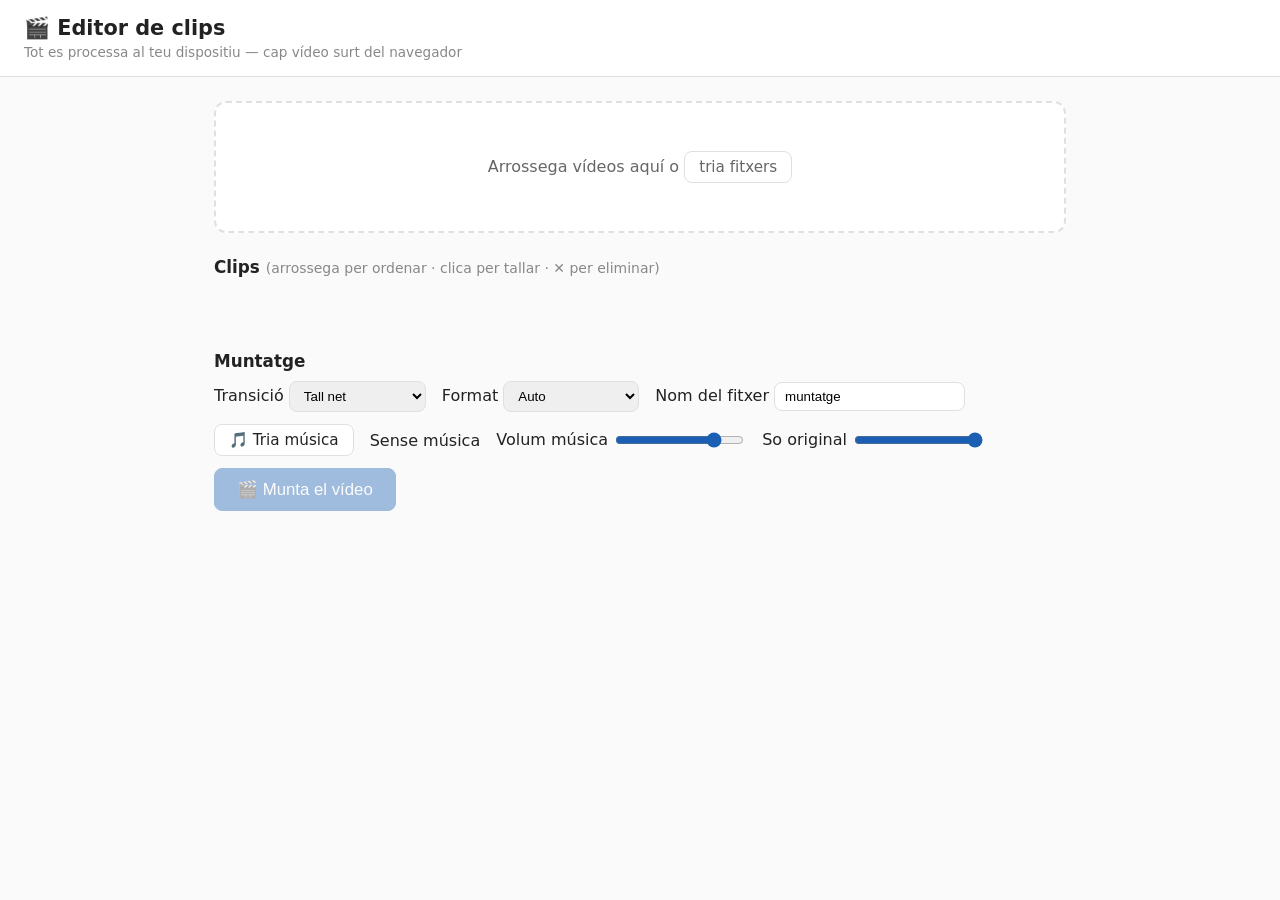
==== index.html @ 26e2e2ce "feat: versio PWA amb ffmpeg.wasm (processament al navegador) + smoke test E2E Co-Authored-By: Claude" ====
<!DOCTYPE html>
<html lang="ca">
<head>
<meta charset="utf-8">
<title>Editor de clips</title>
<meta name="viewport" content="width=device-width, initial-scale=1">
<meta name="theme-color" content="#1a5fb4">
<link rel="manifest" href="manifest.json">
<link rel="icon" href="icon-192.png">
<link rel="apple-touch-icon" href="icon-192.png">
<link rel="stylesheet" href="style.css">
</head>
<body>
<header><h1>🎬 Editor de clips</h1><p class="tagline">Tot es processa al teu dispositiu — cap vídeo surt del navegador</p></header>
<main>
  <section id="drop-zone">
    <p>Arrossega vídeos aquí o
      <label class="btn">tria fitxers<input id="file-input" type="file"
        accept="video/mp4,video/quicktime,.mp4,.mov,.m4v" multiple hidden></label>
    </p>
    <p id="upload-status" hidden>Llegint…</p>
  </section>

  <section>
    <h2>Clips <small>(arrossega per ordenar · clica per tallar · ✕ per eliminar)</small></h2>
    <div id="clip-list"></div>
  </section>

  <section id="editor" hidden>
    <h2 id="editor-title"></h2>
    <video id="preview" controls playsinline></video>
    <div class="trim-row">
      <label>Inici
        <input id="trim-start" type="range" min="0" step="0.1">
        <span id="start-val"></span> s
        <button id="set-start" class="btn small" title="Fes servir el punt actual del vídeo">◀ marca aquí</button>
      </label>
      <label>Fi
        <input id="trim-end" type="range" min="0" step="0.1">
        <span id="end-val"></span> s
        <button id="set-end" class="btn small" title="Fes servir el punt actual del vídeo">marca aquí ▶</button>
      </label>
    </div>
    <button id="close-editor" class="btn">Fet</button>
  </section>

  <section id="settings">
    <h2>Muntatge</h2>
    <div class="row">
      <label>Transició
        <select id="transition">
          <option value="cut">Tall net</option>
          <option value="crossfade">Fosa entre clips</option>
          <option value="fadeblack">Fosa a negre</option>
        </select>
      </label>
      <label>Format
        <select id="format">
          <option value="auto">Auto</option>
          <option value="16:9">Horitzontal 16:9</option>
          <option value="9:16">Vertical 9:16</option>
        </select>
      </label>
      <label>Nom del fitxer <input id="out-name" type="text" value="muntatge"></label>
    </div>
    <div class="row">
      <label class="btn">🎵 Tria música<input id="music-input" type="file"
        accept="audio/*,.mp3,.m4a,.wav,.aac,.ogg" hidden></label>
      <span id="music-name">Sense música</span>
      <label>Volum música <input id="music-vol" type="range" min="0" max="100" value="80"></label>
      <label>So original <input id="orig-vol" type="range" min="0" max="100" value="100"></label>
    </div>
    <button id="assemble" class="btn primary" disabled>🎬 Munta el vídeo</button>
    <p id="status" class="status"></p>
    <div id="progress" hidden><div id="progress-bar"></div><span id="progress-text"></span></div>
    <p id="error" class="error" hidden></p>
    <div id="result" hidden>
      <h2>Resultat</h2>
      <video id="result-video" controls playsinline></video>
      <p><a id="download" class="btn primary">⬇ Descarrega el vídeo</a> <span id="result-path"></span></p>
    </div>
  </section>
</main>
<script src="vendor/Sortable.min.js"></script>
<script src="vendor/ffmpeg.js"></script>
<script src="engine.js"></script>
<script src="app.js"></script>
</body>
</html>
---- style.css ----
:root { --accent: #1a5fb4; --bg: #fafafa; --card: #fff; --line: #e0e0e0; }
* { box-sizing: border-box; }
body { margin: 0; font-family: "Segoe UI", system-ui, sans-serif; background: var(--bg); color: #222; }
header { padding: 16px 24px; border-bottom: 1px solid var(--line); background: #fff; }
h1 { margin: 0; font-size: 1.3rem; }
main { max-width: 900px; margin: 0 auto; padding: 24px; display: flex; flex-direction: column; gap: 24px; }
section h2 { font-size: 1.05rem; margin: 0 0 10px; }
small { color: #888; font-weight: normal; }

#drop-zone { border: 2px dashed var(--line); border-radius: 12px; padding: 32px; text-align: center; color: #666; background: var(--card); }
#drop-zone.over { border-color: var(--accent); background: #eef4fb; }

.btn { display: inline-block; padding: 6px 14px; border: 1px solid var(--line); border-radius: 8px; background: #fff; cursor: pointer; font-size: 0.95rem; }
.btn.primary { background: var(--accent); color: #fff; border-color: var(--accent); font-size: 1.05rem; padding: 10px 22px; }
.btn.small { padding: 2px 8px; font-size: 0.8rem; }
button:disabled { opacity: 0.4; cursor: default; }

#clip-list { display: flex; flex-wrap: wrap; gap: 12px; min-height: 40px; }
.card { width: 180px; background: var(--card); border: 1px solid var(--line); border-radius: 10px; overflow: hidden; cursor: grab; position: relative; }
.card img { width: 100%; height: 100px; object-fit: cover; display: block; background: #000; }
.card-info { padding: 8px; display: flex; flex-direction: column; gap: 2px; }
.card-name { font-size: 0.85rem; overflow: hidden; text-overflow: ellipsis; white-space: nowrap; }
.card-trim { font-size: 0.8rem; color: var(--accent); }
.card .del { position: absolute; top: 6px; right: 6px; border: 0; background: rgba(0,0,0,.55); color: #fff; border-radius: 50%; width: 24px; height: 24px; cursor: pointer; }
.sortable-ghost { opacity: 0.4; }

#editor video, #result video { width: 100%; max-height: 420px; background: #000; border-radius: 10px; }
.trim-row { display: flex; flex-direction: column; gap: 8px; margin: 12px 0; }
.trim-row label { display: flex; align-items: center; gap: 8px; }
.trim-row input[type=range] { flex: 1; accent-color: var(--accent); }

.row { display: flex; flex-wrap: wrap; gap: 16px; align-items: center; margin-bottom: 12px; }
select, input[type=text] { padding: 6px 10px; border: 1px solid var(--line); border-radius: 8px; }
.row input[type=range] { accent-color: var(--accent); vertical-align: middle; }

#progress { margin-top: 12px; background: var(--line); border-radius: 8px; overflow: hidden; position: relative; height: 26px; }
#progress-bar { height: 100%; width: 0; background: var(--accent); transition: width .4s; }
#progress-text { position: absolute; inset: 0; display: flex; align-items: center; justify-content: center; font-size: .85rem; color: #222; }

.error { color: #b3261e; white-space: pre-wrap; }
#result { margin-top: 16px; }

.tagline { margin: 4px 0 0; font-size: .85rem; color: #888; }
.status { color: var(--accent); font-size: .9rem; min-height: 1.2em; margin: 8px 0 0; }
#download { text-decoration: none; }
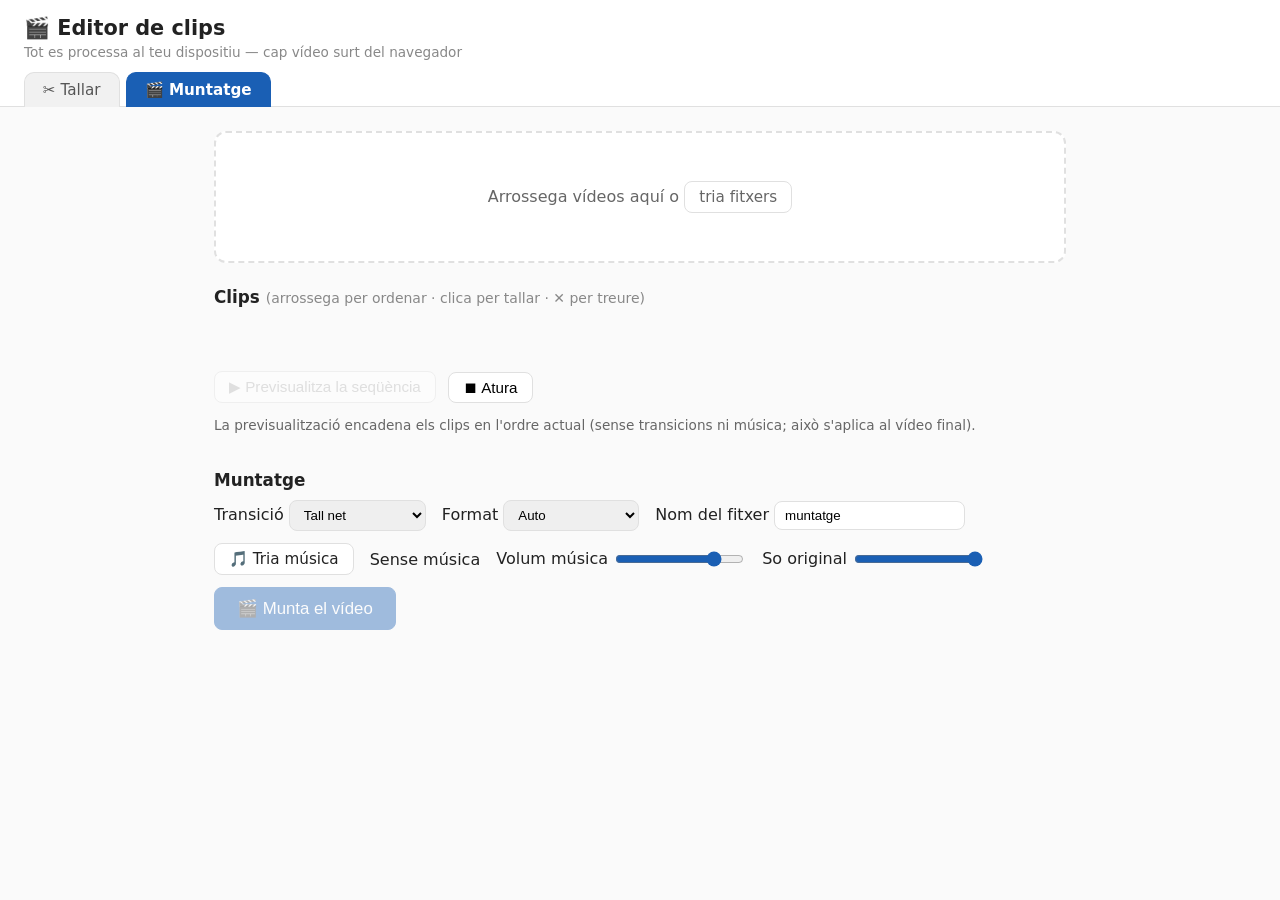
==== commit 97aebb2f: "feat: previsualitzacio de la sequencia al Muntatge (encadena clips en l'ordre actual) Co-Authored-By" ====
--- a/index.html
+++ b/index.html
@@ -11,7 +11,11 @@
 <link rel="stylesheet" href="style.css">
 </head>
 <body>
-<header><h1>🎬 Editor de clips</h1><p class="tagline">Tot es processa al teu dispositiu — cap vídeo surt del navegador</p></header>
+<header>
+  <h1>🎬 Editor de clips</h1>
+  <p class="tagline">Tot es processa al teu dispositiu — cap vídeo surt del navegador</p>
+  <nav class="nav"><a href="talls.html">✂ Tallar</a><a href="index.html" class="active">🎬 Muntatge</a></nav>
+</header>
 <main>
   <section id="drop-zone">
     <p>Arrossega vídeos aquí o
@@ -22,8 +26,16 @@
   </section>
 
   <section>
-    <h2>Clips <small>(arrossega per ordenar · clica per tallar · ✕ per eliminar)</small></h2>
+    <h2>Clips <small>(arrossega per ordenar · clica per tallar · ✕ per treure)</small></h2>
     <div id="clip-list"></div>
+    <div class="seq-controls">
+      <button id="seq-play" class="btn" disabled>▶ Previsualitza la seqüència</button>
+      <button id="seq-stop" class="btn" hidden>⏹ Atura</button>
+      <span id="seq-label" class="seq-label"></span>
+    </div>
+    <video id="seq-video" playsinline hidden></video>
+    <p class="hint">La previsualització encadena els clips en l'ordre actual (sense transicions ni música;
+      això s'aplica al vídeo final).</p>
   </section>
 
   <section id="editor" hidden>
--- a/style.css
+++ b/style.css
@@ -43,3 +43,33 @@
 .tagline { margin: 4px 0 0; font-size: .85rem; color: #888; }
 .status { color: var(--accent); font-size: .9rem; min-height: 1.2em; margin: 8px 0 0; }
 #download { text-decoration: none; }
+
+.nav { margin-top: 12px; margin-bottom: -17px; display: flex; gap: 6px; }
+.nav a { padding: 8px 18px; border: 1px solid var(--line); border-bottom: none; border-radius: 10px 10px 0 0; background: #f1f1f1; color: #555; text-decoration: none; font-size: .95rem; }
+.nav a.active { background: var(--accent); color: #fff; border-color: var(--accent); font-weight: 600; }
+.hint { font-size: .85rem; color: #666; }
+#saved-list { margin: 6px 0; padding-left: 20px; }
+#saved-list li { margin: 4px 0; }
+#saved-list a { color: var(--accent); }
+
+.cut-steps { display: flex; gap: 10px; flex-wrap: wrap; margin: 12px 0 6px; }
+.btn.step { flex: 1; min-width: 150px; font-size: 1.05rem; padding: 12px 16px; }
+.cut-info { color: var(--accent); font-size: .95rem; min-height: 1.3em; }
+details.fine { margin: 8px 0; }
+details.fine summary { cursor: pointer; color: #666; font-size: .9rem; }
+.del-saved { border: 0; background: #eee; color: #666; border-radius: 50%; width: 22px; height: 22px; cursor: pointer; margin-left: 8px; }
+.del-saved:hover { background: #b3261e; color: #fff; }
+
+.cut-name-row { display: flex; align-items: center; gap: 10px; margin: 6px 0; font-size: .95rem; }
+.cut-name-row input { flex: 1; max-width: 320px; }
+
+.ren-saved { border: 0; background: #eee; color: #666; border-radius: 50%; width: 22px; height: 22px; cursor: pointer; margin-left: 8px; }
+.ren-saved:hover { background: var(--accent); color: #fff; }
+
+.ord { position: absolute; top: 6px; left: 6px; background: var(--accent); color: #fff; width: 26px; height: 26px; border-radius: 50%; display: flex; align-items: center; justify-content: center; font-weight: 700; font-size: .9rem; z-index: 1; pointer-events: none; }
+.card img { -webkit-user-drag: none; user-select: none; }
+.card { touch-action: manipulation; }
+
+.seq-controls { display: flex; align-items: center; gap: 12px; margin-top: 14px; }
+.seq-label { color: var(--accent); font-size: .95rem; }
+#seq-video { width: 100%; max-height: 420px; background: #000; border-radius: 10px; margin-top: 10px; }
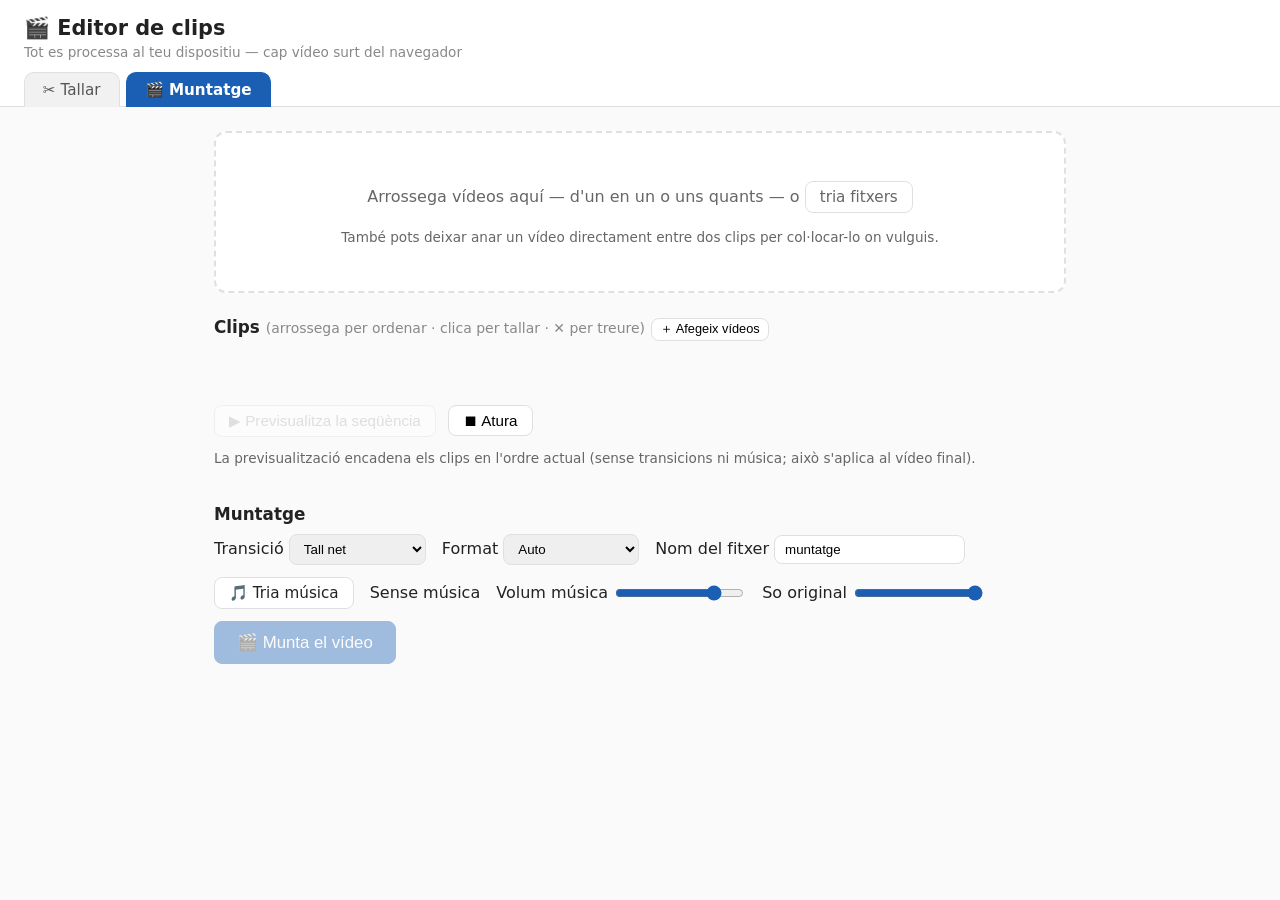
==== commit 2c1bd6e8: "feat: pujada incremental d'un en un + insercio de videos a la posicio on es deixen anar Co-Authored-" ====
--- a/index.html
+++ b/index.html
@@ -18,15 +18,17 @@
 </header>
 <main>
   <section id="drop-zone">
-    <p>Arrossega vídeos aquí o
+    <p>Arrossega vídeos aquí — d'un en un o uns quants — o
       <label class="btn">tria fitxers<input id="file-input" type="file"
         accept="video/mp4,video/quicktime,.mp4,.mov,.m4v" multiple hidden></label>
     </p>
+    <p class="hint">També pots deixar anar un vídeo directament entre dos clips per col·locar-lo on vulguis.</p>
     <p id="upload-status" hidden>Llegint…</p>
   </section>
 
   <section>
-    <h2>Clips <small>(arrossega per ordenar · clica per tallar · ✕ per treure)</small></h2>
+    <h2>Clips <small>(arrossega per ordenar · clica per tallar · ✕ per treure)</small>
+      <button id="add-more" class="btn small">＋ Afegeix vídeos</button></h2>
     <div id="clip-list"></div>
     <div class="seq-controls">
       <button id="seq-play" class="btn" disabled>▶ Previsualitza la seqüència</button>
